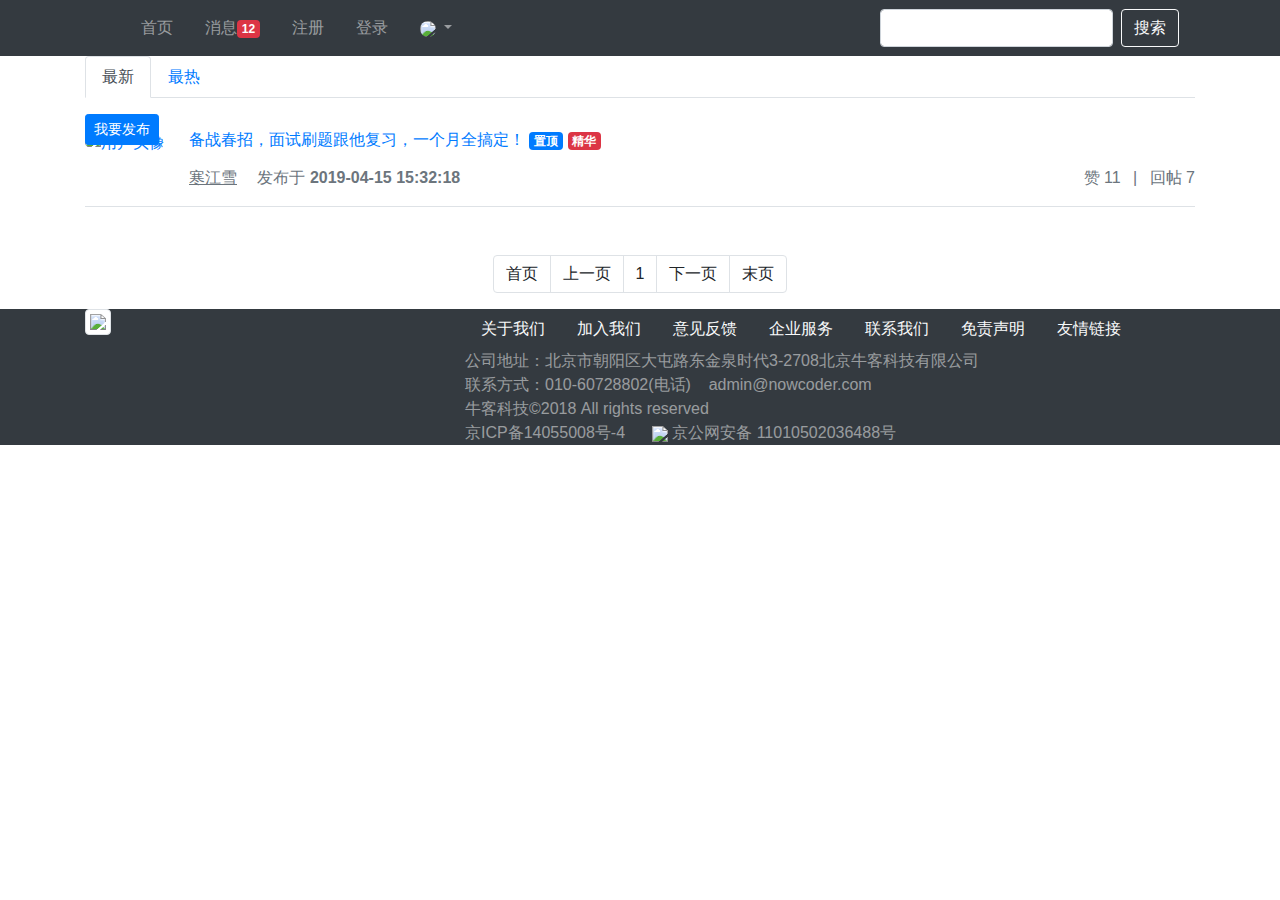
==== src/main/resources/templates/index.html @ f37b9935 "添加登录和登出操作" ====
<!doctype html>
<html lang="en" xmlns:th="http://www.thymeleaf.org">
<head>
	<meta charset="utf-8">
	<meta name="viewport" content="width=device-width, initial-scale=1, shrink-to-fit=no">
	<link rel="icon" href="https://static.nowcoder.com/images/logo_87_87.png"/>
	<link rel="stylesheet" href="https://stackpath.bootstrapcdn.com/bootstrap/4.3.1/css/bootstrap.min.css" crossorigin="anonymous">
	<link rel="stylesheet" th:href="@{/css/global.css}" />	<title>牛客网-首页</title>
</head>
<body>	
	<div class="nk-container">
		<!-- 头部 -->
		<header class="bg-dark sticky-top" th:fragment="header">
			<div class="container">
				<!-- 导航 -->
				<nav class="navbar navbar-expand-lg navbar-dark">
					<!-- logo -->
					<a class="navbar-brand" href="#"></a>
					<button class="navbar-toggler" type="button" data-toggle="collapse" data-target="#navbarSupportedContent" aria-controls="navbarSupportedContent" aria-expanded="false" aria-label="Toggle navigation">
						<span class="navbar-toggler-icon"></span>
					</button>
					<!-- 功能 -->
					<div class="collapse navbar-collapse" id="navbarSupportedContent">
						<ul class="navbar-nav mr-auto">
							<li class="nav-item ml-3 btn-group-vertical">
								<a class="nav-link" th:href="@{/discussPost/index}">首页</a>
							</li>
							<li class="nav-item ml-3 btn-group-vertical">
								<a class="nav-link position-relative" href="site/letter.html">消息<span class="badge badge-danger">12</span></a>
							</li>
							<li class="nav-item ml-3 btn-group-vertical">
								<a class="nav-link" th:href="@{/user/register}">注册</a>
							</li>
							<li class="nav-item ml-3 btn-group-vertical">
								<a class="nav-link" th:href="@{/loginTicket/login}">登录</a>
							</li>
							<li class="nav-item ml-3 btn-group-vertical dropdown">
								<a class="nav-link dropdown-toggle" href="#" id="navbarDropdown" role="button" data-toggle="dropdown" aria-haspopup="true" aria-expanded="false">
									<img src="http://images.nowcoder.com/head/1t.png" class="rounded-circle" style="width:30px;"/>
								</a>
								<div class="dropdown-menu" aria-labelledby="navbarDropdown">
									<a class="dropdown-item text-center" href="site/profile.html">个人主页</a>
									<a class="dropdown-item text-center" href="site/setting.html">账号设置</a>
									<a class="dropdown-item text-center" th:href="@{/loginTicket/logout}">退出登录</a>
									<div class="dropdown-divider"></div>
									<span class="dropdown-item text-center text-secondary">nowcoder</span>
								</div>
							</li>
						</ul>
						<!-- 搜索 -->
						<form class="form-inline my-2 my-lg-0" action="site/search.html">
							<input class="form-control mr-sm-2" type="search" aria-label="Search" />
							<button class="btn btn-outline-light my-2 my-sm-0" type="submit">搜索</button>
						</form>
					</div>
				</nav>
			</div>
		</header>

		<!-- 内容 -->
		<div class="main">
			<div class="container">
				<div class="position-relative">
					<!-- 筛选条件 -->
					<ul class="nav nav-tabs mb-3">
						<li class="nav-item">
							<a class="nav-link active" href="#">最新</a>
						</li>
						<li class="nav-item">
							<a class="nav-link" href="#">最热</a>
						</li>
					</ul>
					<button type="button" class="btn btn-primary btn-sm position-absolute rt-0" data-toggle="modal" data-target="#publishModal">我要发布</button>
				</div>
				<!-- 弹出框 -->
				<div class="modal fade" id="publishModal" tabindex="-1" role="dialog" aria-labelledby="publishModalLabel" aria-hidden="true">
					<div class="modal-dialog modal-lg" role="document">
						<div class="modal-content">
							<div class="modal-header">
								<h5 class="modal-title" id="publishModalLabel">新帖发布</h5>
								<button type="button" class="close" data-dismiss="modal" aria-label="Close">
									<span aria-hidden="true">&times;</span>
								</button>
							</div>
							<div class="modal-body">
								<form>
									<div class="form-group">
										<label for="recipient-name" class="col-form-label">标题：</label>
										<input type="text" class="form-control" id="recipient-name">
									</div>
									<div class="form-group">
										<label for="message-text" class="col-form-label">正文：</label>
										<textarea class="form-control" id="message-text" rows="15"></textarea>
									</div>
								</form>
							</div>
							<div class="modal-footer">
								<button type="button" class="btn btn-secondary" data-dismiss="modal">取消</button>
								<button type="button" class="btn btn-primary" id="publishBtn">发布</button>
							</div>
						</div>
					</div>
				</div>
				<!-- 提示框 -->
				<div class="modal fade" id="hintModal" tabindex="-1" role="dialog" aria-labelledby="hintModalLabel" aria-hidden="true">
					<div class="modal-dialog modal-lg" role="document">
						<div class="modal-content">
							<div class="modal-header">
								<h5 class="modal-title" id="hintModalLabel">提示</h5>
							</div>
							<div class="modal-body" id="hintBody">
								发布完毕!
							</div>
						</div>
					</div>
				</div>
				
				<!-- 帖子列表 -->
				<ul class="list-unstyled">
					<!--遍历map集合-->
					<li class="media pb-3 pt-3 mb-3 border-bottom" th:each="discussPost:${discussPosts}">
						<a href="site/profile.html">
							<!--动态获取用户头像-->
							<img th:src="${discussPost.user.headerUrl}" class="mr-4 rounded-circle" alt="用户头像" style="width:50px;height:50px;">
						</a>
						<div class="media-body">
							<h6 class="mt-0 mb-3">
								<a href="#" th:utext="${discussPost.post.title}">备战春招，面试刷题跟他复习，一个月全搞定！</a>
								<span class="badge badge-secondary bg-primary" th:if="discussPost.post.type==1">置顶</span>
								<span class="badge badge-secondary bg-danger" th:if="discussPost.post.status==1">精华</span>
							</h6>
							<div class="text-muted font-size-12">
								<u class="mr-3" th:utext="${discussPost.user.username}">寒江雪</u> 发布于
								<!--用于改变LocalDateTime类型数据的格式-->
								<b th:text="${#temporals.format(discussPost.post.createTime, 'dd-MM-yyyy HH:mm:ss')}">2019-04-15 15:32:18</b>
								<ul class="d-inline float-right">
									<li class="d-inline ml-2">赞 11</li>
									<li class="d-inline ml-2">|</li>
									<li class="d-inline ml-2">回帖 7</li>
								</ul>
							</div>
						</div>						
					</li>
				</ul>
				<!-- 分页 -->
				<nav class="mt-5" th:if="${page.total > 0}">
					<ul class="pagination justify-content-center">
						<!--相当于发送请求: /index?current=1。size用默认值10-->
						<li class="page-item">
							<a class="page-link" th:href="@{${page.path}(current=1)}">首页</a>
						</li>
						<!--如果是在首页则禁用-->
						<li th:class="|page-item ${page.current==1?'disabled':''}|">
							<a class="page-link" th:href="@{${page.path}(current=${page.current-1})}">上一页</a>
						</li>
						<!--遍历(i = startPage to i = lastPage)-->
						<li th:class="|page-item ${i==page.current?'active':''}|" th:each="i:${#numbers.sequence(page.startPage,page.lastPage)}">
							<!--发送请求：/index?current=i-->
							<a class="page-link" th:href="@{${page.path}(current=${i})}" th:text="${i}">1</a>
						</li>
						<!--如果是在末页则禁用-->
						<li th:class="|page-item ${page.current==page.lastPage?'disabled':''}|">
							<a class="page-link" th:href="@{${page.path}(current=${page.current+1})}">下一页</a>
						</li>
						<li class="page-item">
							<a class="page-link" th:href="@{${page.path}(current=${page.lastPage})}">末页</a>
						</li>
					</ul>
				</nav>
			</div>
		</div>

		<!-- 尾部 -->
		<footer class="bg-dark" th:fragment="footer">
			<div class="container">
				<div class="row">
					<!-- 二维码 -->
					<div class="col-4 qrcode">
						<img src="https://uploadfiles.nowcoder.com/app/app_download.png" class="img-thumbnail" style="width:136px;" />
					</div>
					<!-- 公司信息 -->
					<div class="col-8 detail-info">
						<div class="row">
							<div class="col">
								<ul class="nav">
									<li class="nav-item">
										<a class="nav-link text-light" href="#">关于我们</a>
									</li>
									<li class="nav-item">
										<a class="nav-link text-light" href="#">加入我们</a>
									</li>
									<li class="nav-item">
										<a class="nav-link text-light" href="#">意见反馈</a>
									</li>
									<li class="nav-item">
										<a class="nav-link text-light" href="#">企业服务</a>
									</li>
									<li class="nav-item">
										<a class="nav-link text-light" href="#">联系我们</a>
									</li>
									<li class="nav-item">
										<a class="nav-link text-light" href="#">免责声明</a>
									</li>
									<li class="nav-item">
										<a class="nav-link text-light" href="#">友情链接</a>
									</li>
								</ul>
							</div>
						</div>
						<div class="row">
							<div class="col">
								<ul class="nav btn-group-vertical company-info">
									<li class="nav-item text-white-50">
										公司地址：北京市朝阳区大屯路东金泉时代3-2708北京牛客科技有限公司
									</li>
									<li class="nav-item text-white-50">
										联系方式：010-60728802(电话)&nbsp;&nbsp;&nbsp;&nbsp;admin@nowcoder.com
									</li>
									<li class="nav-item text-white-50">
										牛客科技©2018 All rights reserved
									</li>
									<li class="nav-item text-white-50">
										京ICP备14055008号-4 &nbsp;&nbsp;&nbsp;&nbsp;
										<img src="http://static.nowcoder.com/company/images/res/ghs.png" style="width:18px;" />
										京公网安备 11010502036488号
									</li>
								</ul>
							</div>
						</div>
					</div>
				</div>
			</div>
		</footer>
	</div>

	<script src="https://code.jquery.com/jquery-3.3.1.min.js" crossorigin="anonymous"></script>
	<script src="https://cdnjs.cloudflare.com/ajax/libs/popper.js/1.14.7/umd/popper.min.js" crossorigin="anonymous"></script>
	<script src="https://stackpath.bootstrapcdn.com/bootstrap/4.3.1/js/bootstrap.min.js" crossorigin="anonymous"></script>
	<script th:src="@{/js/global.js}"></script>
	<script th:src="@{/js/index.js}"></script>
</body>
</html>
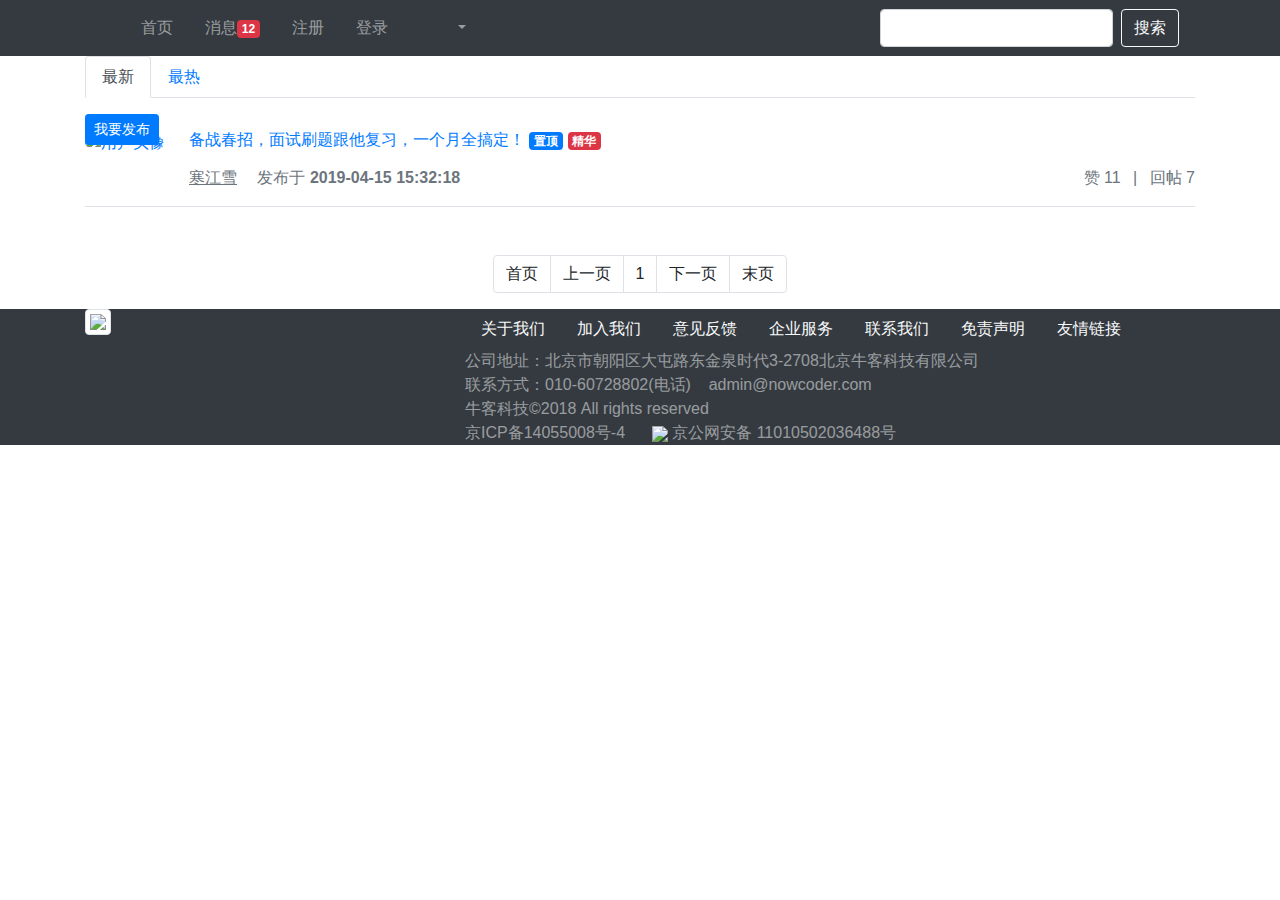
==== commit 19b68a0e: "添加拦截器" ====
--- a/src/main/resources/templates/index.html
+++ b/src/main/resources/templates/index.html
@@ -25,25 +25,25 @@
 							<li class="nav-item ml-3 btn-group-vertical">
 								<a class="nav-link" th:href="@{/discussPost/index}">首页</a>
 							</li>
-							<li class="nav-item ml-3 btn-group-vertical">
+							<li class="nav-item ml-3 btn-group-vertical" th:if="${loginUser != null}">
 								<a class="nav-link position-relative" href="site/letter.html">消息<span class="badge badge-danger">12</span></a>
 							</li>
-							<li class="nav-item ml-3 btn-group-vertical">
+							<li class="nav-item ml-3 btn-group-vertical" th:if="${loginUser == null}">
 								<a class="nav-link" th:href="@{/user/register}">注册</a>
 							</li>
-							<li class="nav-item ml-3 btn-group-vertical">
+							<li class="nav-item ml-3 btn-group-vertical" th:if="${loginUser == null}">
 								<a class="nav-link" th:href="@{/loginTicket/login}">登录</a>
 							</li>
-							<li class="nav-item ml-3 btn-group-vertical dropdown">
+							<li class="nav-item ml-3 btn-group-vertical dropdown" th:if="${loginUser != null}">
 								<a class="nav-link dropdown-toggle" href="#" id="navbarDropdown" role="button" data-toggle="dropdown" aria-haspopup="true" aria-expanded="false">
-									<img src="http://images.nowcoder.com/head/1t.png" class="rounded-circle" style="width:30px;"/>
+									<img th:src="${loginUser.headerUrl}" class="rounded-circle" style="width:30px;"/>
 								</a>
 								<div class="dropdown-menu" aria-labelledby="navbarDropdown">
 									<a class="dropdown-item text-center" href="site/profile.html">个人主页</a>
 									<a class="dropdown-item text-center" href="site/setting.html">账号设置</a>
 									<a class="dropdown-item text-center" th:href="@{/loginTicket/logout}">退出登录</a>
 									<div class="dropdown-divider"></div>
-									<span class="dropdown-item text-center text-secondary">nowcoder</span>
+									<span class="dropdown-item text-center text-secondary" th:if="${loginUser != null}">nowcoder</span>
 								</div>
 							</li>
 						</ul>
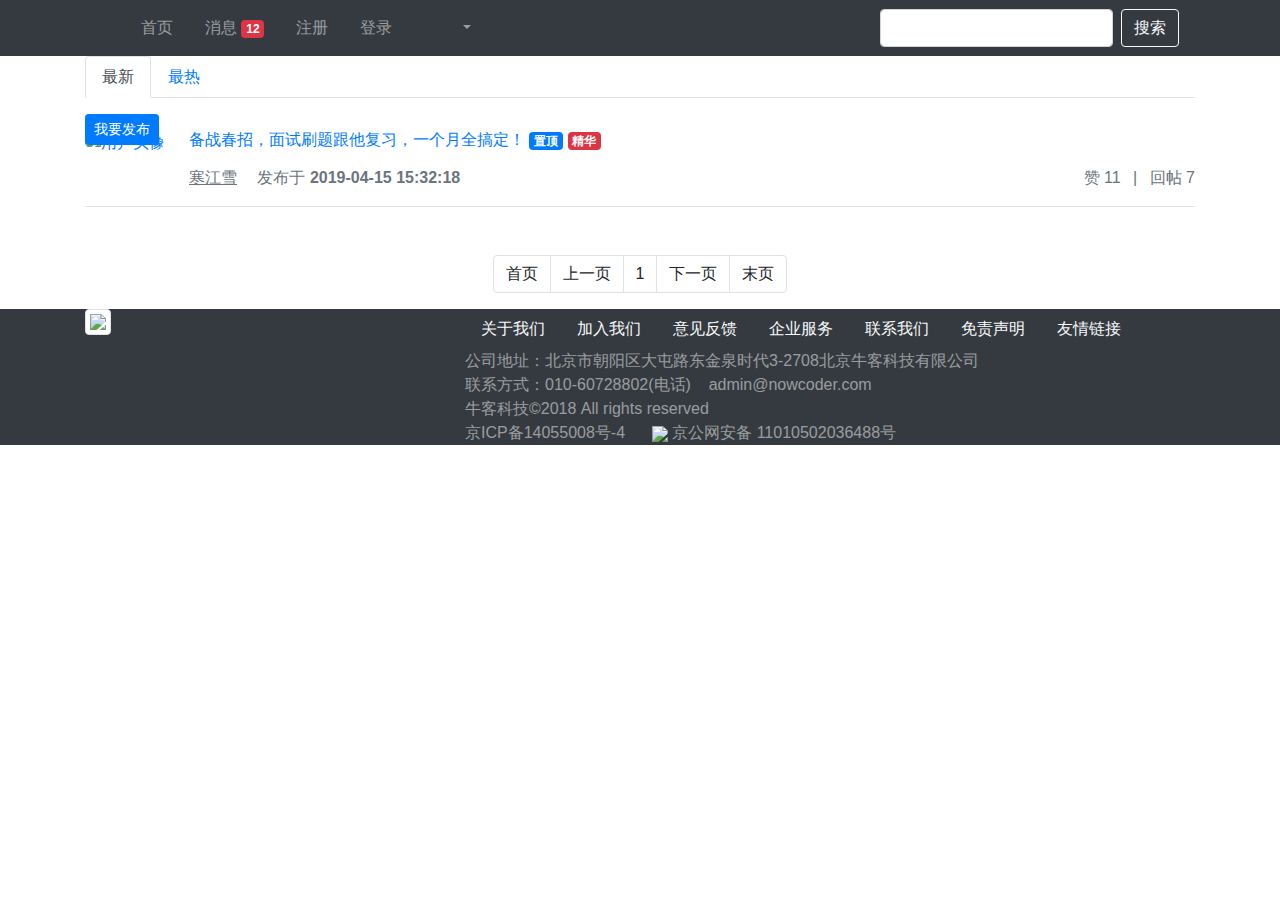
==== commit 0b8109f4: "添加显示帖子内容功能" ====
--- a/src/main/resources/templates/index.html
+++ b/src/main/resources/templates/index.html
@@ -16,7 +16,9 @@
 				<nav class="navbar navbar-expand-lg navbar-dark">
 					<!-- logo -->
 					<a class="navbar-brand" href="#"></a>
-					<button class="navbar-toggler" type="button" data-toggle="collapse" data-target="#navbarSupportedContent" aria-controls="navbarSupportedContent" aria-expanded="false" aria-label="Toggle navigation">
+					<button class="navbar-toggler" type="button" data-toggle="collapse"
+							data-target="#navbarSupportedContent" aria-controls="navbarSupportedContent"
+							aria-expanded="false" aria-label="Toggle navigation">
 						<span class="navbar-toggler-icon"></span>
 					</button>
 					<!-- 功能 -->
@@ -26,7 +28,9 @@
 								<a class="nav-link" th:href="@{/discussPost/index}">首页</a>
 							</li>
 							<li class="nav-item ml-3 btn-group-vertical" th:if="${loginUser != null}">
-								<a class="nav-link position-relative" href="site/letter.html">消息<span class="badge badge-danger">12</span></a>
+								<a class="nav-link position-relative" href="site/letter.html">消息
+									<span class="badge badge-danger">12</span>
+								</a>
 							</li>
 							<li class="nav-item ml-3 btn-group-vertical" th:if="${loginUser == null}">
 								<a class="nav-link" th:href="@{/user/register}">注册</a>
@@ -35,15 +39,19 @@
 								<a class="nav-link" th:href="@{/loginTicket/login}">登录</a>
 							</li>
 							<li class="nav-item ml-3 btn-group-vertical dropdown" th:if="${loginUser != null}">
-								<a class="nav-link dropdown-toggle" href="#" id="navbarDropdown" role="button" data-toggle="dropdown" aria-haspopup="true" aria-expanded="false">
+								<a class="nav-link dropdown-toggle" href="#" id="navbarDropdown" role="button"
+								   data-toggle="dropdown" aria-haspopup="true" aria-expanded="false">
 									<img th:src="${loginUser.headerUrl}" class="rounded-circle" style="width:30px;"/>
 								</a>
 								<div class="dropdown-menu" aria-labelledby="navbarDropdown">
 									<a class="dropdown-item text-center" href="site/profile.html">个人主页</a>
-									<a class="dropdown-item text-center" href="site/setting.html">账号设置</a>
+									<a class="dropdown-item text-center" th:href="@{/user/setting}">账号设置</a>
 									<a class="dropdown-item text-center" th:href="@{/loginTicket/logout}">退出登录</a>
 									<div class="dropdown-divider"></div>
-									<span class="dropdown-item text-center text-secondary" th:if="${loginUser != null}">nowcoder</span>
+									<span class="dropdown-item text-center text-secondary"
+										  th:utext="${loginUser.username}">
+										nowcoder
+									</span>
 								</div>
 							</li>
 						</ul>
@@ -70,10 +78,13 @@
 							<a class="nav-link" href="#">最热</a>
 						</li>
 					</ul>
-					<button type="button" class="btn btn-primary btn-sm position-absolute rt-0" data-toggle="modal" data-target="#publishModal">我要发布</button>
+					<button type="button" class="btn btn-primary btn-sm position-absolute rt-0"
+							data-toggle="modal" data-target="#publishModal"
+							th:if="${loginUser != null}">我要发布</button>
 				</div>
 				<!-- 弹出框 -->
-				<div class="modal fade" id="publishModal" tabindex="-1" role="dialog" aria-labelledby="publishModalLabel" aria-hidden="true">
+				<div class="modal fade" id="publishModal" tabindex="-1" role="dialog"
+					 aria-labelledby="publishModalLabel" aria-hidden="true">
 					<div class="modal-dialog modal-lg" role="document">
 						<div class="modal-content">
 							<div class="modal-header">
@@ -102,7 +113,8 @@
 					</div>
 				</div>
 				<!-- 提示框 -->
-				<div class="modal fade" id="hintModal" tabindex="-1" role="dialog" aria-labelledby="hintModalLabel" aria-hidden="true">
+				<div class="modal fade" id="hintModal" tabindex="-1" role="dialog"
+					 aria-labelledby="hintModalLabel" aria-hidden="true">
 					<div class="modal-dialog modal-lg" role="document">
 						<div class="modal-content">
 							<div class="modal-header">
@@ -121,18 +133,28 @@
 					<li class="media pb-3 pt-3 mb-3 border-bottom" th:each="discussPost:${discussPosts}">
 						<a href="site/profile.html">
 							<!--动态获取用户头像-->
-							<img th:src="${discussPost.user.headerUrl}" class="mr-4 rounded-circle" alt="用户头像" style="width:50px;height:50px;">
+							<img th:src="${discussPost.user.headerUrl}" class="mr-4 rounded-circle"
+								 alt="用户头像" style="width:50px;height:50px;">
 						</a>
 						<div class="media-body">
 							<h6 class="mt-0 mb-3">
-								<a href="#" th:utext="${discussPost.post.title}">备战春招，面试刷题跟他复习，一个月全搞定！</a>
-								<span class="badge badge-secondary bg-primary" th:if="discussPost.post.type==1">置顶</span>
-								<span class="badge badge-secondary bg-danger" th:if="discussPost.post.status==1">精华</span>
+								<a href="#" th:href="@{|/discussPost/detail/${discussPost.post.id}|}"
+								   th:utext="${discussPost.post.title}">
+									备战春招，面试刷题跟他复习，一个月全搞定！
+								</a>
+								<span class="badge badge-secondary bg-primary" th:if="discussPost.post.type==1">
+									置顶
+								</span>
+								<span class="badge badge-secondary bg-danger" th:if="discussPost.post.status==1">
+									精华
+								</span>
 							</h6>
 							<div class="text-muted font-size-12">
 								<u class="mr-3" th:utext="${discussPost.user.username}">寒江雪</u> 发布于
 								<!--用于改变LocalDateTime类型数据的格式-->
-								<b th:text="${#temporals.format(discussPost.post.createTime, 'dd-MM-yyyy HH:mm:ss')}">2019-04-15 15:32:18</b>
+								<b th:text="${#temporals.format(discussPost.post.createTime, 'dd-MM-yyyy HH:mm:ss')}">
+									2019-04-15 15:32:18
+								</b>
 								<ul class="d-inline float-right">
 									<li class="d-inline ml-2">赞 11</li>
 									<li class="d-inline ml-2">|</li>
@@ -154,7 +176,8 @@
 							<a class="page-link" th:href="@{${page.path}(current=${page.current-1})}">上一页</a>
 						</li>
 						<!--遍历(i = startPage to i = lastPage)-->
-						<li th:class="|page-item ${i==page.current?'active':''}|" th:each="i:${#numbers.sequence(page.startPage,page.lastPage)}">
+						<li th:class="|page-item ${i==page.current?'active':''}|"
+							th:each="i:${#numbers.sequence(page.startPage,page.lastPage)}">
 							<!--发送请求：/index?current=i-->
 							<a class="page-link" th:href="@{${page.path}(current=${i})}" th:text="${i}">1</a>
 						</li>
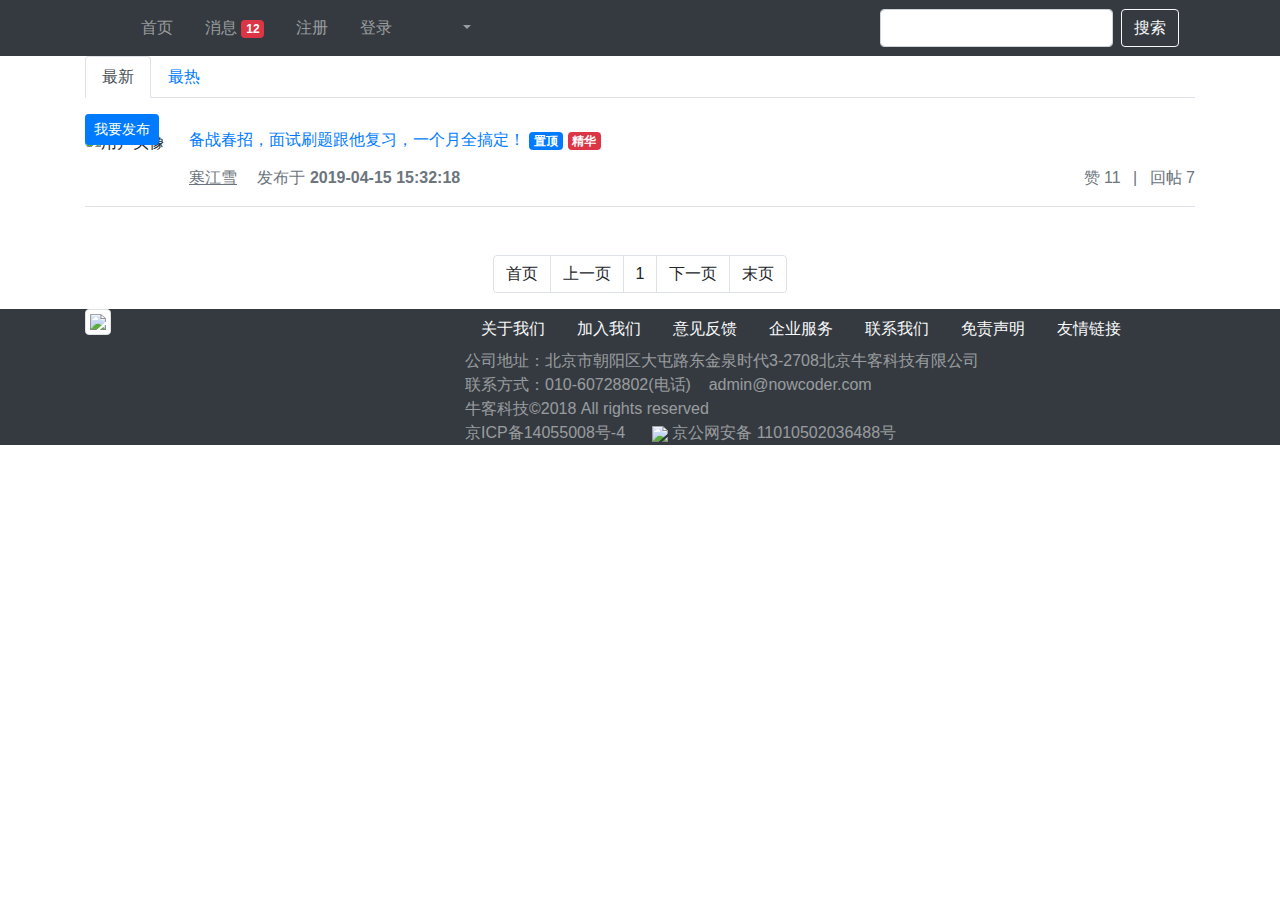
==== commit 1d66ef50: "Minor bug fix on post display" ====
--- a/src/main/resources/templates/index.html
+++ b/src/main/resources/templates/index.html
@@ -5,7 +5,7 @@
 	<meta name="viewport" content="width=device-width, initial-scale=1, shrink-to-fit=no">
 	<link rel="icon" href="https://static.nowcoder.com/images/logo_87_87.png"/>
 	<link rel="stylesheet" href="https://stackpath.bootstrapcdn.com/bootstrap/4.3.1/css/bootstrap.min.css" crossorigin="anonymous">
-	<link rel="stylesheet" th:href="@{/css/global.css}" />	<title>牛客网-首页</title>
+	<link rel="stylesheet" th:href="@{/css/global.css}" />	<title>不合群论坛-首页</title>
 </head>
 <body>	
 	<div class="nk-container">
@@ -28,7 +28,7 @@
 								<a class="nav-link" th:href="@{/discussPost/index}">首页</a>
 							</li>
 							<li class="nav-item ml-3 btn-group-vertical" th:if="${loginUser != null}">
-								<a class="nav-link position-relative" href="site/letter.html">消息
+								<a class="nav-link position-relative" th:href="@{/message/page}">消息
 									<span class="badge badge-danger">12</span>
 								</a>
 							</li>
@@ -44,7 +44,7 @@
 									<img th:src="${loginUser.headerUrl}" class="rounded-circle" style="width:30px;"/>
 								</a>
 								<div class="dropdown-menu" aria-labelledby="navbarDropdown">
-									<a class="dropdown-item text-center" href="site/profile.html">个人主页</a>
+									<a class="dropdown-item text-center" th:href="@{|/user/profile/${loginUser.id}|}">个人主页</a>
 									<a class="dropdown-item text-center" th:href="@{/user/setting}">账号设置</a>
 									<a class="dropdown-item text-center" th:href="@{/loginTicket/logout}">退出登录</a>
 									<div class="dropdown-divider"></div>
@@ -130,42 +130,42 @@
 				<!-- 帖子列表 -->
 				<ul class="list-unstyled">
 					<!--遍历map集合-->
-					<li class="media pb-3 pt-3 mb-3 border-bottom" th:each="discussPost:${discussPosts}">
-						<a href="site/profile.html">
+					<li class="media pb-3 pt-3 mb-3 border-bottom" th:each="discussPost:${page.records}">
+						<a th:href="@{|/user/profile/${discussPost.userId}|}">
 							<!--动态获取用户头像-->
 							<img th:src="${discussPost.user.headerUrl}" class="mr-4 rounded-circle"
 								 alt="用户头像" style="width:50px;height:50px;">
 						</a>
 						<div class="media-body">
 							<h6 class="mt-0 mb-3">
-								<a href="#" th:href="@{|/discussPost/detail/${discussPost.post.id}|}"
-								   th:utext="${discussPost.post.title}">
+								<a href="#" th:href="@{|/discussPost/detail/${discussPost.id}|}"
+								   th:utext="${discussPost.title}">
 									备战春招，面试刷题跟他复习，一个月全搞定！
 								</a>
-								<span class="badge badge-secondary bg-primary" th:if="discussPost.post.type==1">
+								<span class="badge badge-secondary bg-primary" th:if="${discussPost.type==1}">
 									置顶
 								</span>
-								<span class="badge badge-secondary bg-danger" th:if="discussPost.post.status==1">
+								<span class="badge badge-secondary bg-danger" th:if="${discussPost.status==1}">
 									精华
 								</span>
 							</h6>
 							<div class="text-muted font-size-12">
 								<u class="mr-3" th:utext="${discussPost.user.username}">寒江雪</u> 发布于
 								<!--用于改变LocalDateTime类型数据的格式-->
-								<b th:text="${#temporals.format(discussPost.post.createTime, 'dd-MM-yyyy HH:mm:ss')}">
+								<b th:text="${#temporals.format(discussPost.createTime, 'yyyy-MM-dd HH:mm:ss')}">
 									2019-04-15 15:32:18
 								</b>
 								<ul class="d-inline float-right">
-									<li class="d-inline ml-2">赞 11</li>
+									<li class="d-inline ml-2">赞 <span th:text="${discussPost.likeCount}">11</span> </li>
 									<li class="d-inline ml-2">|</li>
-									<li class="d-inline ml-2">回帖 7</li>
+									<li class="d-inline ml-2">回帖 <span th:text="${discussPost.commentCount}">7</span></li>
 								</ul>
 							</div>
 						</div>						
 					</li>
 				</ul>
 				<!-- 分页 -->
-				<nav class="mt-5" th:if="${page.total > 0}">
+				<nav class="mt-5" th:if="${page.total > 0}" th:fragment="pagination">
 					<ul class="pagination justify-content-center">
 						<!--相当于发送请求: /index?current=1。size用默认值10-->
 						<li class="page-item">
